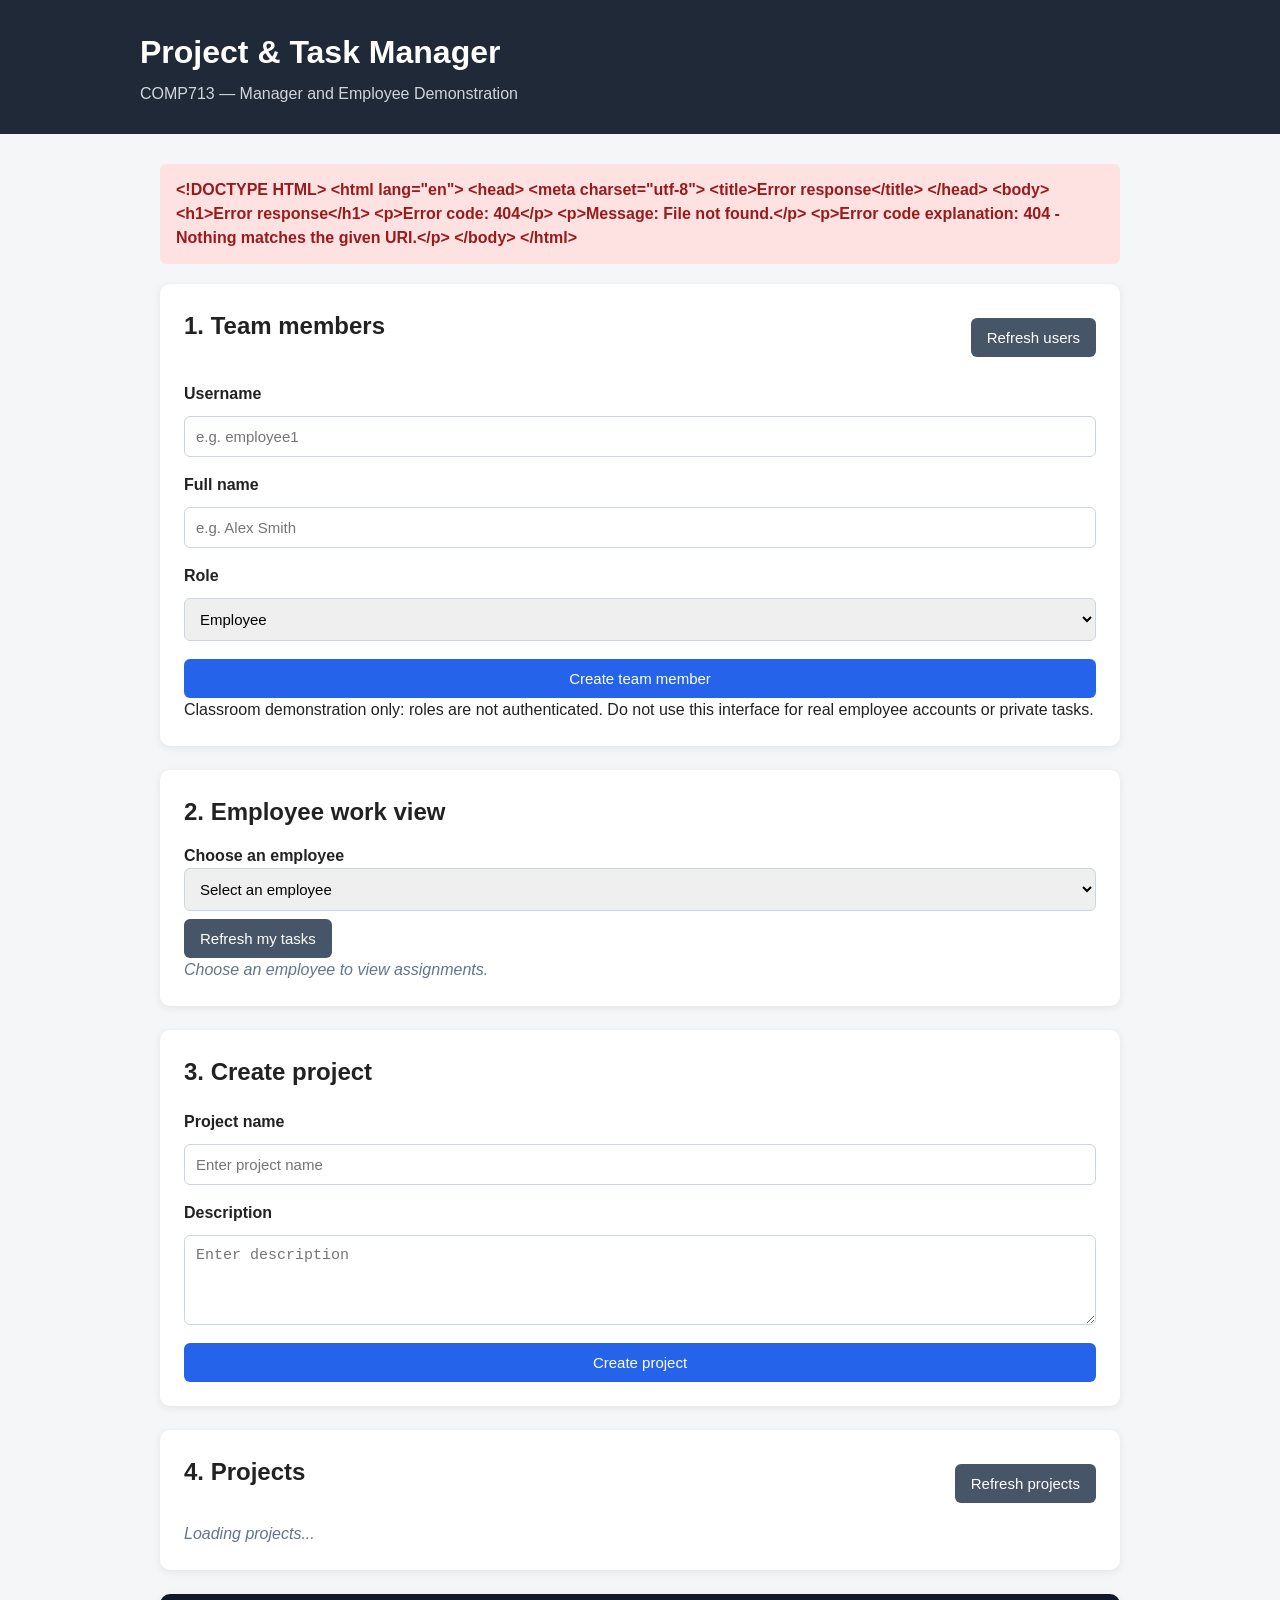
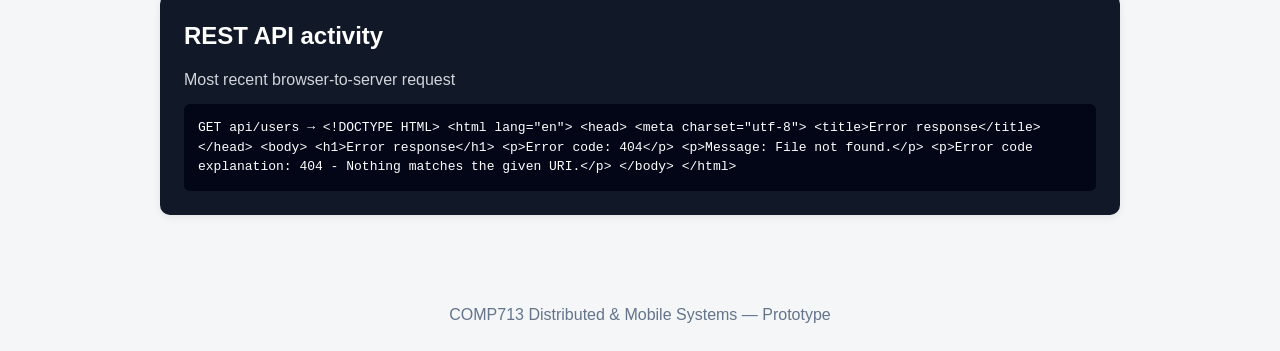
==== COMP713-Project-Task-Manager/src/main/webapp/index.html @ 1386aec5 "Add files via upload" ====
<!DOCTYPE html>
<html lang="en">
<head>
    <meta charset="UTF-8">
    <meta name="viewport" content="width=device-width, initial-scale=1">
    <title>COMP713 Project &amp; Task Manager</title>
    <link rel="stylesheet" href="style.css">
</head>
<body>

<header>
    <div class="header-content">
        <h1>Project &amp; Task Manager</h1>
        <p>COMP713 — Manager and Employee Demonstration</p>
    </div>
</header>

<main>
    <div id="message" class="message hidden"
         role="status" aria-live="polite"></div>

    <section class="card" aria-labelledby="usersTitle">
        <div class="section-heading">
            <h2 id="usersTitle">1. Team members</h2>
            <button id="refreshUsersButton" type="button"
                    class="secondary-button">Refresh users</button>
        </div>

        <form id="userForm">
            <label for="username">Username</label>
            <input id="username" name="username" required
                   minlength="3" maxlength="60"
                   pattern="[A-Za-z0-9_-]+"
                   placeholder="e.g. employee1">

            <label for="displayName">Full name</label>
            <input id="displayName" name="displayName" required
                   maxlength="100" placeholder="e.g. Alex Smith">

            <label for="userRole">Role</label>
            <select id="userRole" name="role">
                <option value="EMPLOYEE">Employee</option>
                <option value="MANAGER">Manager</option>
            </select>

            <button type="submit">Create team member</button>
        </form>

        <div id="userList" class="user-list"
             aria-live="polite"></div>

        <p class="demo-note">
            Classroom demonstration only: roles are not authenticated.
            Do not use this interface for real employee accounts
            or private tasks.
        </p>
    </section>

    <section class="card" aria-labelledby="employeeTitle">
        <h2 id="employeeTitle">2. Employee work view</h2>

        <label for="employeeSelect">Choose an employee</label>
        <select id="employeeSelect">
            <option value="">Select an employee</option>
        </select>

        <button id="refreshEmployeeButton" type="button"
                class="secondary-button">Refresh my tasks</button>

        <div id="employeeTaskList" aria-live="polite">
            <p class="empty-message">
                Choose an employee to view assignments.
            </p>
        </div>
    </section>

    <section class="card" aria-labelledby="newProjectTitle">
        <h2 id="newProjectTitle">3. Create project</h2>

        <form id="projectForm">
            <label for="projectName">Project name</label>
            <input id="projectName" required maxlength="100"
                   placeholder="Enter project name">

            <label for="projectDescription">Description</label>
            <textarea id="projectDescription" maxlength="500"
                      placeholder="Enter description"></textarea>

            <button type="submit">Create project</button>
        </form>
    </section>

    <section class="card" aria-labelledby="projectsTitle">
        <div class="section-heading">
            <h2 id="projectsTitle">4. Projects</h2>
            <button id="refreshProjectsButton" type="button"
                    class="secondary-button">
                Refresh projects
            </button>
        </div>

        <div id="projectList" aria-live="polite">
            <p class="empty-message">Loading projects...</p>
        </div>
    </section>

    <section id="taskSection" class="card hidden"
             aria-labelledby="selectedProjectName">

        <h2 id="selectedProjectName">Selected project</h2>
        <p id="selectedProjectDescription"></p>

        <div class="task-form-container">
            <h3>Create and assign task</h3>

            <form id="taskForm">
                <label for="taskTitle">Task title</label>
                <input id="taskTitle" required maxlength="150"
                       placeholder="Enter task title">

                <label for="taskDescription">Description</label>
                <textarea id="taskDescription"
                          maxlength="500"></textarea>

                <label for="taskStatus">Status</label>
                <select id="taskStatus">
                    <option value="TODO">To do</option>
                    <option value="IN_PROGRESS">In progress</option>
                    <option value="DONE">Done</option>
                </select>

                <label for="taskAssignee">Assign employee</label>
                <select id="taskAssignee">
                    <option value="">Unassigned</option>
                </select>

                <button type="submit">Create task</button>
            </form>
        </div>

        <div class="section-heading">
            <h3>Project tasks</h3>
            <button id="refreshTasksButton" type="button"
                    class="secondary-button">
                Refresh tasks
            </button>
        </div>

        <div id="taskList" aria-live="polite"></div>
    </section>

    <section class="card api-card">
        <h2>REST API activity</h2>
        <p>Most recent browser-to-server request</p>
        <div id="apiActivity" role="status" aria-live="polite">
            No requests yet.
        </div>
    </section>

</main>

<footer>
    COMP713 Distributed &amp; Mobile Systems — Prototype
</footer>

<script src="app.js"></script>
</body>
</html>
---- COMP713-Project-Task-Manager/src/main/webapp/style.css ----
* {
    box-sizing: border-box;
    margin: 0;
    padding: 0;
}

body {
    font-family: Arial, Helvetica, sans-serif;
    background: #f4f6f8;
    color: #222;
    line-height: 1.5;
}

header {
    background: #1f2937;
    color: white;
    padding: 28px 20px;
    margin-bottom: 30px;
}

.header-content {
    max-width: 1000px;
    margin: 0 auto;
}

header h1 {
    margin-bottom: 6px;
}

header p {
    color: #d1d5db;
}

main {
    max-width: 1000px;
    margin: 0 auto;
    padding: 0 20px 40px;
}

.card {
    background: white;
    border-radius: 10px;
    padding: 24px;
    margin-bottom: 24px;
    box-shadow: 0 2px 8px rgba(0, 0, 0, 0.08);
}

.card h2 {
    margin-bottom: 14px;
}

.card h3 {
    margin-bottom: 12px;
}

form {
    display: flex;
    flex-direction: column;
    gap: 10px;
}

label {
    font-weight: bold;
    margin-top: 6px;
}

input,
textarea,
select {
    width: 100%;
    padding: 11px;
    border: 1px solid #cbd5e1;
    border-radius: 6px;
    font-size: 15px;
}

textarea {
    min-height: 90px;
    resize: vertical;
}

button {
    margin-top: 8px;
    padding: 11px 16px;
    border: none;
    border-radius: 6px;
    background: #2563eb;
    color: white;
    font-size: 15px;
    cursor: pointer;
}

button:hover {
    opacity: 0.9;
}

.secondary-button {
    background: #475569;
    width: auto;
}

.section-heading {
    display: flex;
    justify-content: space-between;
    align-items: center;
    gap: 16px;
    margin-bottom: 18px;
}

.project-item,
.task-item {
    border: 1px solid #e2e8f0;
    border-radius: 8px;
    padding: 16px;
    margin-bottom: 12px;
}

.project-item {
    cursor: pointer;
}

.project-item:hover {
    background: #f8fafc;
}

.project-item h3,
.task-item h4 {
    margin-bottom: 6px;
}

.project-item p,
.task-item p {
    color: #475569;
}

.task-form-container {
    margin-bottom: 28px;
}

.task-list-container {
    margin-top: 12px;
}

.task-status-row {
    display: flex;
    align-items: center;
    gap: 10px;
    margin-top: 12px;
}

.task-status-row select {
    max-width: 200px;
}

.task-status-row button {
    margin-top: 0;
}

.message {
    padding: 14px 16px;
    border-radius: 6px;
    margin-bottom: 20px;
    font-weight: bold;
}

.message.success {
    background: #dcfce7;
    color: #166534;
}

.message.error {
    background: #fee2e2;
    color: #991b1b;
}

.empty-message {
    color: #64748b;
    font-style: italic;
}

.api-card {
    background: #111827;
    color: white;
}

.api-card p {
    color: #d1d5db;
    margin-bottom: 12px;
}

#apiActivity {
    font-family: monospace;
    background: #020617;
    padding: 14px;
    border-radius: 6px;
    overflow-wrap: anywhere;
}

.hidden {
    display: none;
}

footer {
    text-align: center;
    padding: 24px;
    color: #64748b;
}

@media (max-width: 700px) {

    .section-heading {
        flex-direction: column;
        align-items: flex-start;
    }

    .task-status-row {
        flex-direction: column;
        align-items: stretch;
    }

    .task-status-row select {
        max-width: none;
    }
}
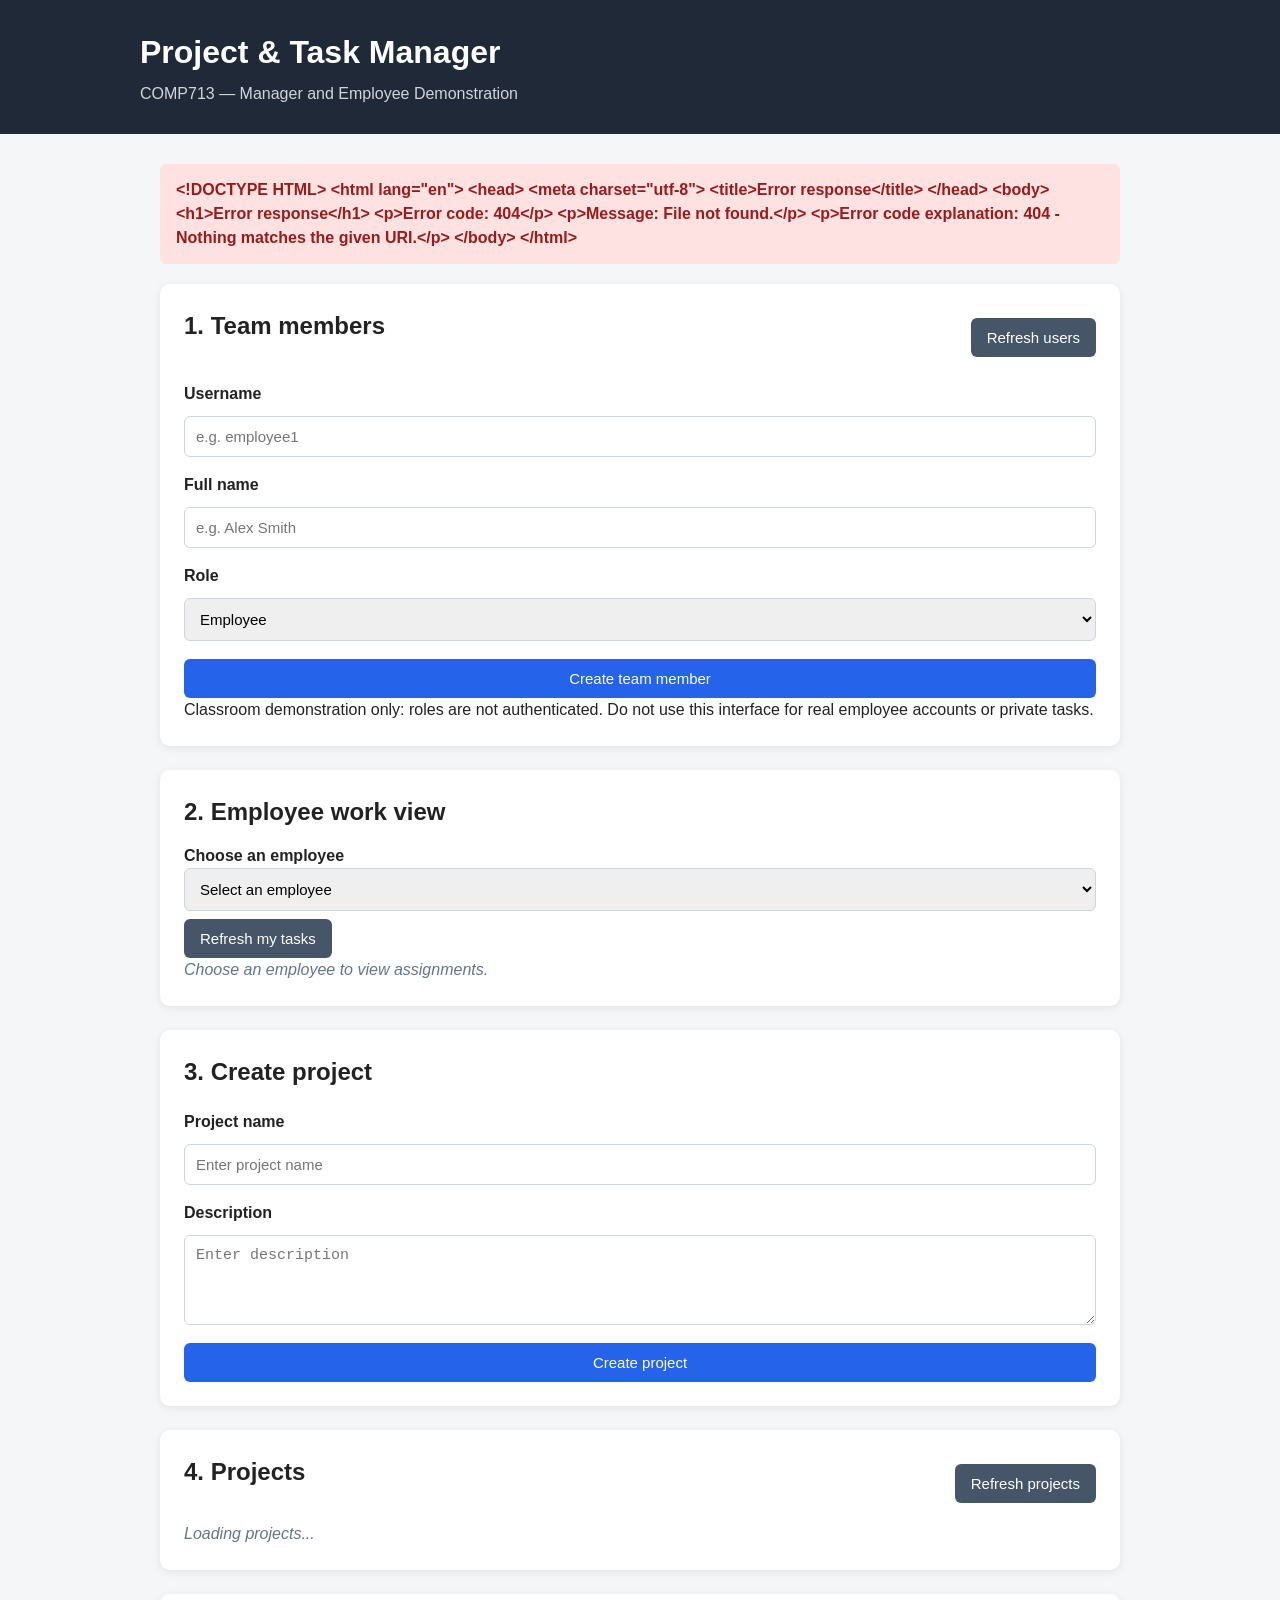
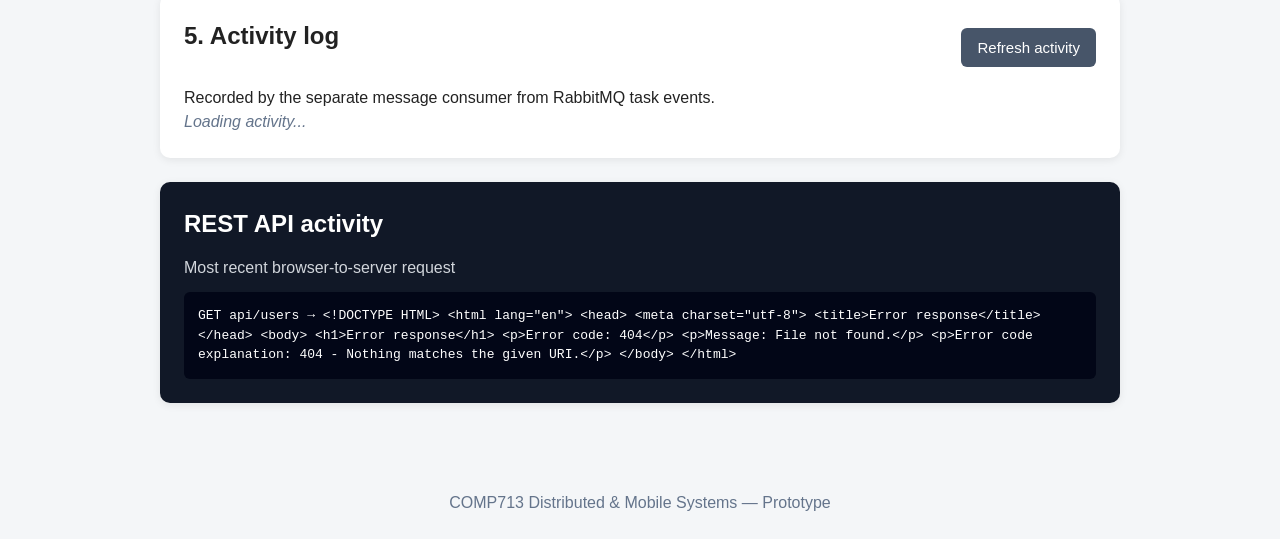
==== commit 9102de32: "Show the consumer's activity log on the manager website WHAT CHANGED:  - New GET /api/activity?limit" ====
--- a/COMP713-Project-Task-Manager/src/main/webapp/index.html
+++ b/COMP713-Project-Task-Manager/src/main/webapp/index.html
@@ -150,6 +150,23 @@
         <div id="taskList" aria-live="polite"></div>
     </section>
 
+    <section class="card" aria-labelledby="activityTitle">
+        <div class="section-heading">
+            <h2 id="activityTitle">5. Activity log</h2>
+            <button id="refreshActivityButton" type="button"
+                    class="secondary-button">Refresh activity</button>
+        </div>
+
+        <p class="demo-note">
+            Recorded by the separate message consumer from
+            RabbitMQ task events.
+        </p>
+
+        <div id="activityList" aria-live="polite">
+            <p class="empty-message">Loading activity...</p>
+        </div>
+    </section>
+    
     <section class="card api-card">
         <h2>REST API activity</h2>
         <p>Most recent browser-to-server request</p>
--- a/COMP713-Project-Task-Manager/src/main/webapp/style.css
+++ b/COMP713-Project-Task-Manager/src/main/webapp/style.css
@@ -221,4 +221,23 @@
     .task-status-row select {
         max-width: none;
     }
+}
+
+.activity-item {
+    display: flex;
+    flex-wrap: wrap;
+    gap: 0.75rem;
+    padding: 0.5rem 0;
+    border-bottom: 1px solid #e5e7eb;
+    font-size: 0.95rem;
+}
+
+.activity-time {
+    color: #6b7280;
+    min-width: 5.5rem;
+    font-variant-numeric: tabular-nums;
+}
+
+.activity-retry {
+    color: #b45309;
 }
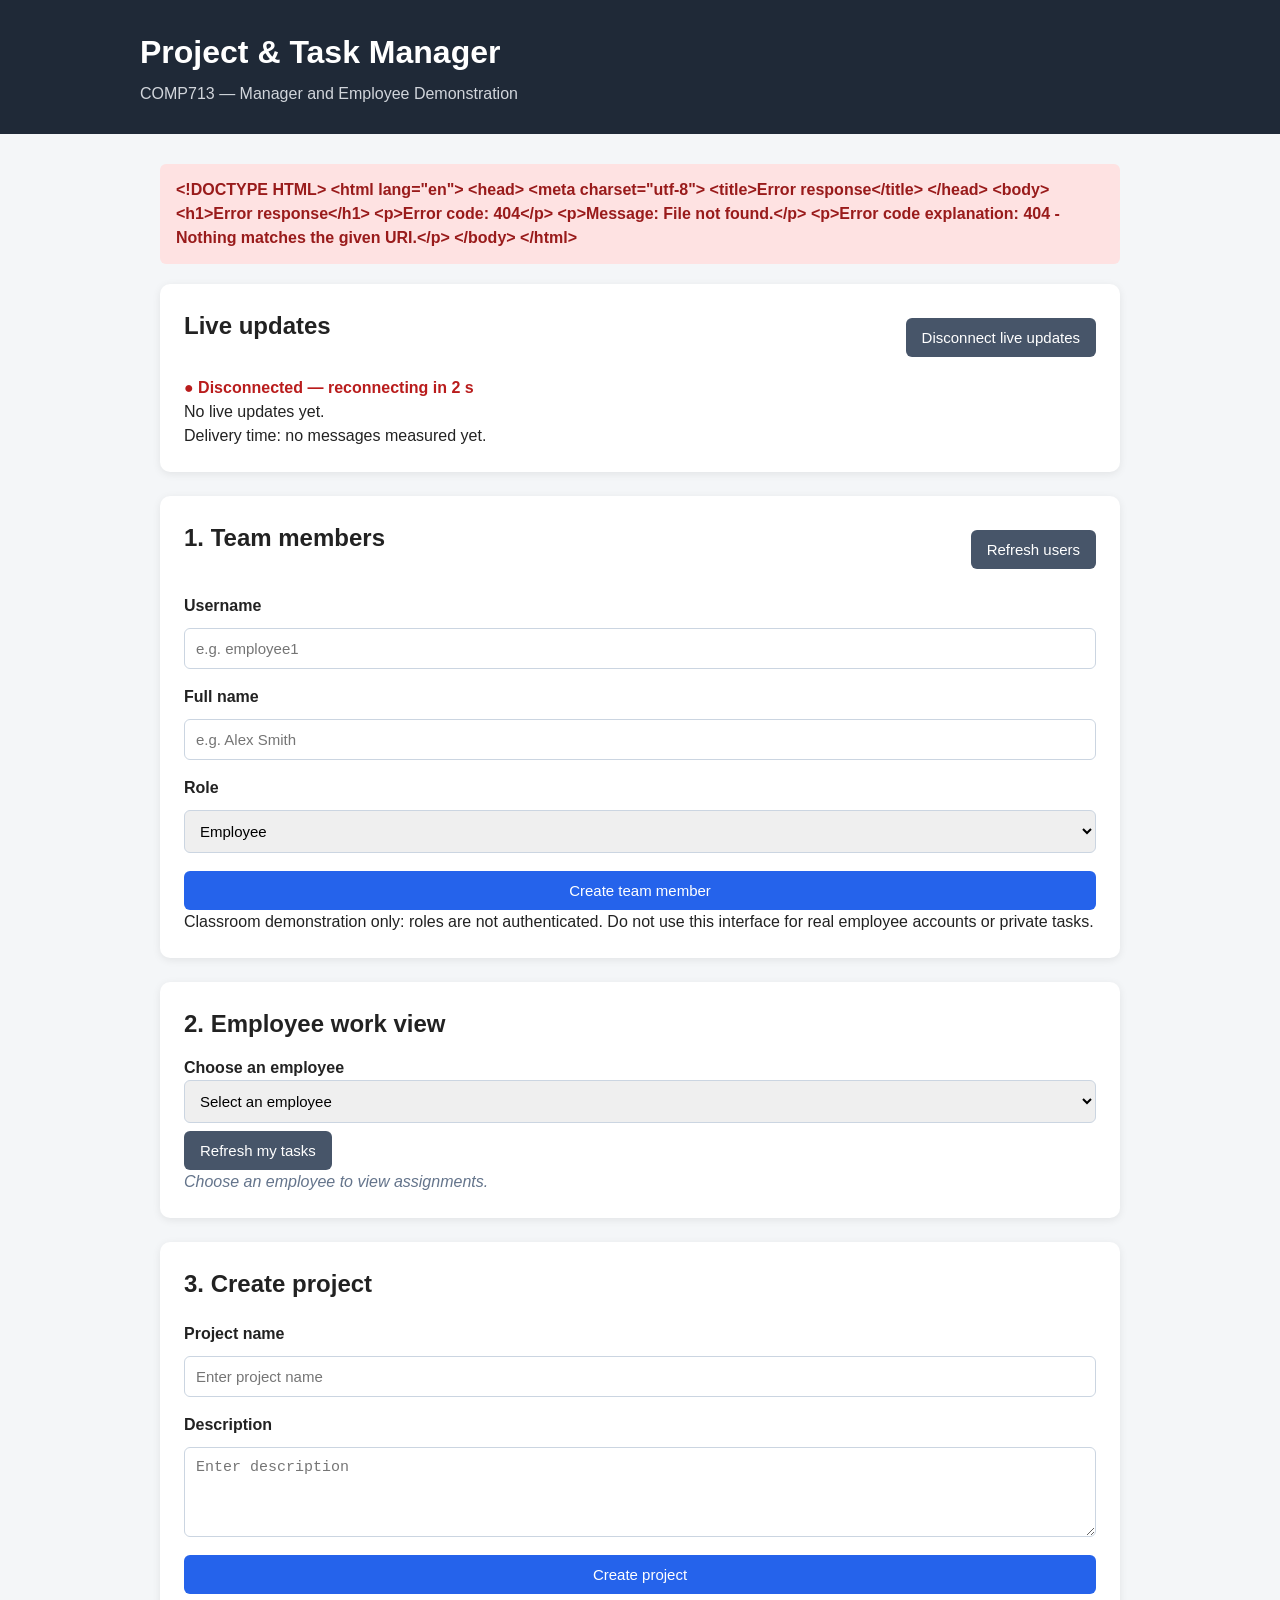
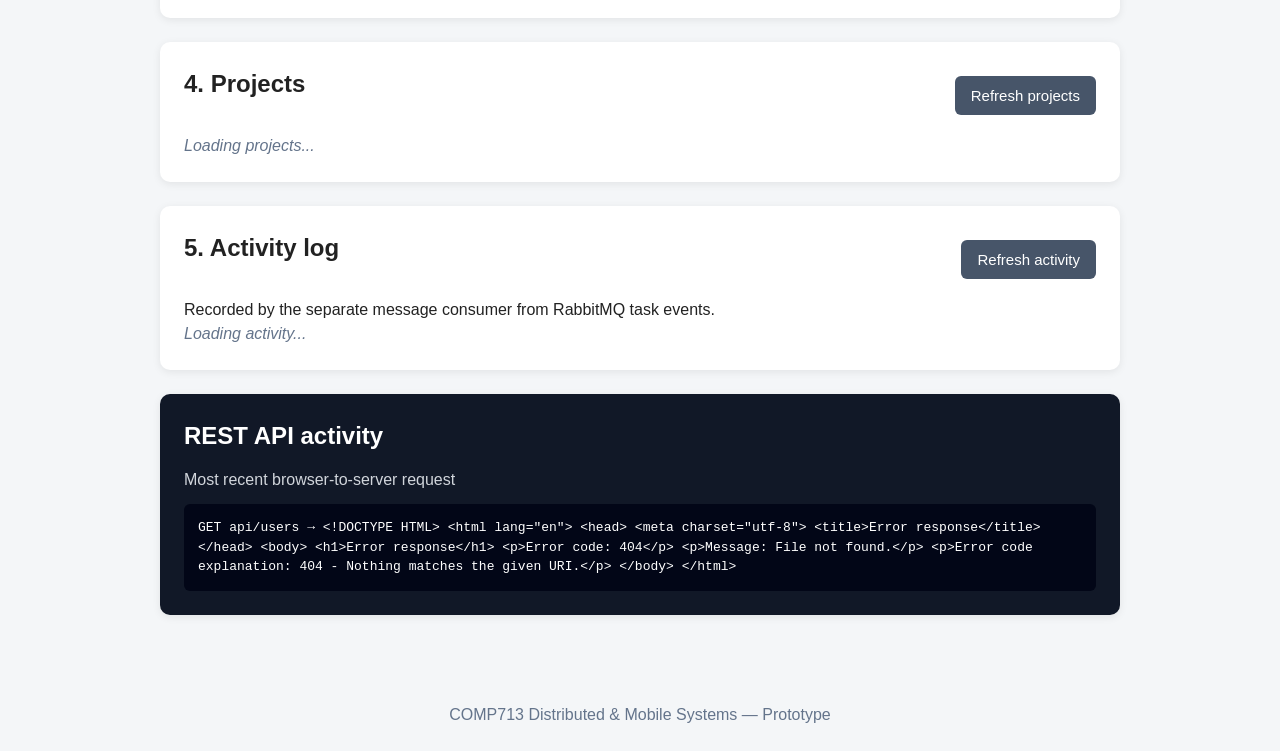
==== commit 8a162136: "Website: live updates panel with auto-reconnect, state restore and delivery timing WHAT CHANGED:  - " ====
--- a/COMP713-Project-Task-Manager/src/main/webapp/index.html
+++ b/COMP713-Project-Task-Manager/src/main/webapp/index.html
@@ -19,6 +19,19 @@
 <main>
     <div id="message" class="message hidden"
          role="status" aria-live="polite"></div>
+
+    <section class="card live-card" aria-labelledby="liveTitle">
+        <div class="section-heading">
+            <h2 id="liveTitle">Live updates</h2>
+            <button id="liveToggleButton" type="button"
+                    class="secondary-button">Disconnect live updates</button>
+        </div>
+        <p id="liveStatus" class="live-status connecting">Connecting…</p>
+        <p id="liveLast">No live updates yet.</p>
+        <p id="liveLatency" class="demo-note">
+            Delivery time: no messages measured yet.
+        </p>
+    </section>
 
     <section class="card" aria-labelledby="usersTitle">
         <div class="section-heading">
@@ -166,7 +179,7 @@
             <p class="empty-message">Loading activity...</p>
         </div>
     </section>
-    
+
     <section class="card api-card">
         <h2>REST API activity</h2>
         <p>Most recent browser-to-server request</p>
--- a/COMP713-Project-Task-Manager/src/main/webapp/style.css
+++ b/COMP713-Project-Task-Manager/src/main/webapp/style.css
@@ -240,4 +240,33 @@
 
 .activity-retry {
     color: #b45309;
+}
+
+.check-in-line {
+    font-size: 0.9rem;
+    color: #374151;
+}
+
+.check-in-line a {
+    color: inherit;
+}
+
+.live-status {
+    font-weight: 600;
+}
+
+.live-status::before {
+    content: "●  ";
+}
+
+.live-status.connected {
+    color: #15803d;
+}
+
+.live-status.connecting {
+    color: #b45309;
+}
+
+.live-status.disconnected {
+    color: #b91c1c;
 }
